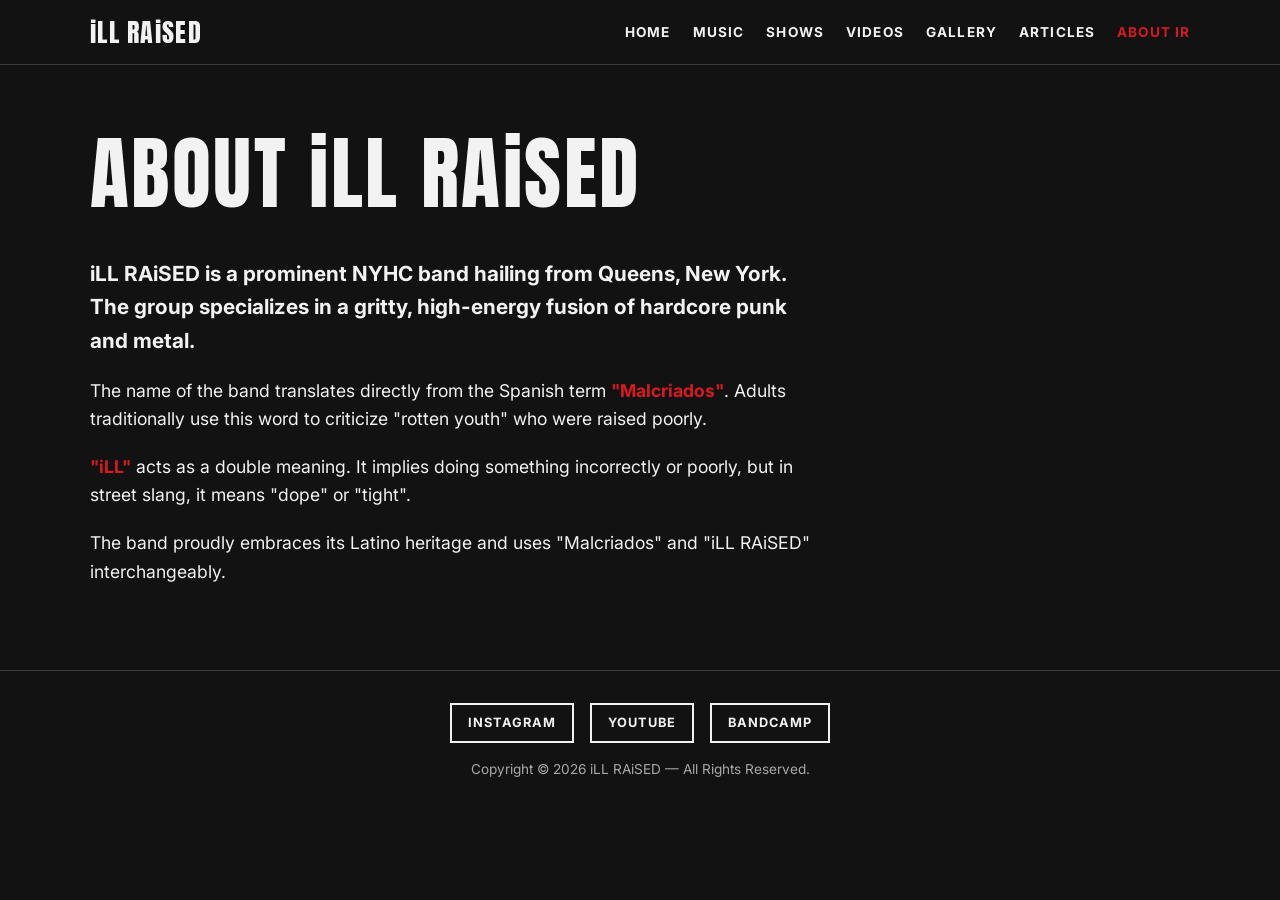
==== about-ir/index.html @ 827c9d97 "addining initial files initial files for website" ====
<!DOCTYPE html>
<html lang="en">
<head>
  <meta charset="utf-8">
  <meta name="viewport" content="width=device-width, initial-scale=1">
  <title>About | iLL RAiSED</title>
  <meta name="description" content="About iLL RAiSED, a NYHC band from Queens, New York.">
  <meta name="theme-color" content="#28292a">
  <meta property="og:title" content="About | iLL RAiSED">
  <meta property="og:description" content="About iLL RAiSED, a NYHC band from Queens, New York.">
  <!-- TODO: after you download your logo into images/, change this to your own domain, e.g. https://illraised.com/images/logo.png -->
  <meta property="og:image" content="https://img1.wsimg.com/isteam/ip/dc09cfa4-0420-4e30-b7b1-ae1ec006c5c7/thumbnails/thumbnail-3f75e0d0-6872-4061-825d-af67ce44d345.png">
  <link rel="preconnect" href="https://fonts.googleapis.com">
  <link rel="preconnect" href="https://fonts.gstatic.com" crossorigin>
  <link href="https://fonts.googleapis.com/css2?family=Anton&family=Inter:wght@400;700&display=swap" rel="stylesheet">
  <link rel="stylesheet" href="../css/style.css">
</head>
<body data-page="about" data-root="../">
  <div id="site-header"></div>
  <main>

    <section>
      <div class="container">
        <h1>About <span class="keep-case">iLL RAiSED</span></h1>
        <div class="about-text">
          <p class="lead">iLL RAiSED is a prominent NYHC band hailing from Queens, New York. The group specializes in a gritty, high-energy fusion of hardcore punk and metal.</p>
          <p>The name of the band translates directly from the Spanish term <strong class="keep-case">"Malcriados"</strong>. Adults traditionally use this word to criticize "rotten youth" who were raised poorly.</p>
          <p><strong class="keep-case">"iLL"</strong> acts as a double meaning. It implies doing something incorrectly or poorly, but in street slang, it means "dope" or "tight".</p>
          <p>The band proudly embraces its Latino heritage and uses <span class="keep-case">"Malcriados"</span> and <span class="keep-case">"iLL RAiSED"</span> interchangeably.</p>
        </div>      </div>
    </section>
  </main>
  <div id="site-footer"></div>
  <script src="../js/site-data.js"></script>
  <script src="../js/main.js"></script>
</body>
</html>
---- css/style.css ----
/* ==========================================================
   iLL RAiSED — main stylesheet
   Change the colors/fonts here and the whole site updates.
   ========================================================== */
:root {
  --bg: #121212;          /* page background */
  --bg-alt: #28292a;      /* section background (original theme color) */
  --text: #f2f2f2;
  --muted: #a8a8a8;
  --accent: #d71920;      /* buttons, highlights */
  --accent-hover: #ff2d35;
  --border: #3a3b3c;
  --font-head: "Anton", Impact, "Arial Narrow Bold", sans-serif;
  --font-body: "Inter", system-ui, -apple-system, "Segoe UI", Roboto, sans-serif;
  --max: 1100px;
}

* { box-sizing: border-box; }
html { scroll-behavior: smooth; }
body {
  margin: 0;
  background: var(--bg);
  color: var(--text);
  font-family: var(--font-body);
  line-height: 1.6;
}
img, video, iframe { max-width: 100%; display: block; }
a { color: var(--text); }
a:hover { color: var(--accent-hover); }

h1, h2, h3, h4 {
  font-family: var(--font-head);
  font-weight: 400;
  letter-spacing: 0.03em;
  text-transform: uppercase;
  line-height: 1.1;
  margin: 0 0 0.5em;
}
h1 { font-size: clamp(2.4rem, 8vw, 5rem); }
h2 { font-size: clamp(1.8rem, 5vw, 3rem); }
h3 { font-size: 1.5rem; }

.container { width: min(100% - 2rem, var(--max)); margin-inline: auto; }
section { padding: 4rem 0; }
.section-alt { background: var(--bg-alt); }
.center { text-align: center; }
.muted { color: var(--muted); }

/* ---------- Announcement bar ---------- */
.announce {
  display: block;
  background: var(--accent);
  color: #fff;
  text-align: center;
  padding: 0.6rem 1rem;
  font-weight: 700;
  text-decoration: none;
  letter-spacing: 0.04em;
  font-size: 0.9rem;
}
.announce:hover { background: var(--accent-hover); color: #fff; }

/* ---------- Header / nav ---------- */
.site-header {
  position: sticky; top: 0; z-index: 50;
  background: rgba(18, 18, 18, 0.95);
  border-bottom: 1px solid var(--border);
}
.nav-wrap {
  display: flex; align-items: center; justify-content: space-between;
  min-height: 64px;
}
.logo {
  font-family: var(--font-head);
  font-size: 1.6rem;
  text-decoration: none;
  letter-spacing: 0.05em;
}
.nav-links { display: flex; gap: 1.4rem; list-style: none; margin: 0; padding: 0; }
.nav-links a {
  text-decoration: none; text-transform: uppercase;
  font-size: 0.85rem; font-weight: 700; letter-spacing: 0.08em;
}
.nav-links a[aria-current="page"] { color: var(--accent); }
.nav-toggle {
  display: none; background: none; border: 0; color: var(--text);
  font-size: 1.8rem; cursor: pointer; padding: 0.25rem 0.5rem;
}
@media (max-width: 800px) {
  .nav-toggle { display: block; }
  .nav-links {
    display: none; position: absolute; top: 100%; left: 0; right: 0;
    flex-direction: column; gap: 0; background: var(--bg);
    border-bottom: 1px solid var(--border);
  }
  .nav-links.open { display: flex; }
  .nav-links a { display: block; padding: 1rem; border-top: 1px solid var(--border); }
}

/* ---------- Buttons ---------- */
.btn {
  display: inline-block;
  background: var(--accent); color: #fff;
  padding: 0.85rem 1.6rem;
  text-decoration: none; font-weight: 700;
  text-transform: uppercase; letter-spacing: 0.08em; font-size: 0.9rem;
  border: 2px solid var(--accent);
  transition: background 0.15s;
}
.btn:hover { background: var(--accent-hover); border-color: var(--accent-hover); color: #fff; }
.btn-outline { background: transparent; color: var(--text); border-color: var(--text); }
.btn-outline:hover { background: var(--text); color: var(--bg); border-color: var(--text); }
.btn-sm { padding: 0.5rem 1rem; font-size: 0.8rem; }

/* ---------- Hero ---------- */
.hero { text-align: center; padding: 3rem 0 2rem; }
.hero-logo { max-width: 280px; margin: 0 auto 1.5rem; }
.hero .tagline { font-family: var(--font-head); font-size: 1.4rem; letter-spacing: 0.2em; color: var(--muted); }
.hero-video { margin: 2rem auto; max-width: 900px; width: 100%; background: #000; }
.hero .btn { margin-top: 0.5rem; }

/* ---------- Grids ---------- */
.video-grid { display: grid; gap: 1.5rem; grid-template-columns: repeat(auto-fit, minmax(300px, 1fr)); }
.embed { position: relative; aspect-ratio: 16 / 9; background: #000; }
.embed iframe { position: absolute; inset: 0; width: 100%; height: 100%; border: 0; }
.video-title { font-size: 0.9rem; color: var(--muted); margin-top: 0.5rem; }

.gallery-grid { display: grid; gap: 0.75rem; grid-template-columns: repeat(auto-fill, minmax(220px, 1fr)); }
.gallery-grid img { width: 100%; aspect-ratio: 1; object-fit: cover; cursor: zoom-in; }

.card-grid { display: grid; gap: 1.5rem; grid-template-columns: repeat(auto-fit, minmax(280px, 1fr)); }
.card { background: var(--bg-alt); border: 1px solid var(--border); padding: 1.5rem; }
.card h3 { margin-bottom: 0.25rem; }

/* ---------- Shows ---------- */
.year-heading { border-bottom: 3px solid var(--accent); padding-bottom: 0.25rem; margin-top: 3rem; }
.show {
  display: grid; gap: 1.25rem; grid-template-columns: 160px 1fr auto;
  align-items: center;
  padding: 1.25rem 0; border-bottom: 1px solid var(--border);
}
.show-date { font-family: var(--font-head); font-size: 2rem; color: var(--accent); line-height: 1; }
.show-title { font-size: 1.3rem; margin: 0 0 0.2rem; }
.show-meta { color: var(--muted); font-size: 0.95rem; margin: 0; }
.show-flyer { width: 160px; }
.show.has-flyer { grid-template-columns: 160px 1fr auto; }
@media (max-width: 640px) {
  .show { grid-template-columns: 1fr; gap: 0.5rem; }
  .show-flyer { width: 100%; max-width: 360px; }
}
.past-list { list-style: none; padding: 0; margin: 0; }
.past-list li { padding: 0.5rem 0; border-bottom: 1px solid var(--border); }
.past-list .d { font-weight: 700; color: var(--accent); margin-right: 0.5rem; }

/* ---------- Placeholder notes (delete once filled in) ---------- */
.todo {
  border: 2px dashed var(--accent); padding: 1rem 1.25rem;
  color: var(--muted); font-size: 0.95rem;
}

/* ---------- Social + footer ---------- */
.social { display: flex; gap: 1rem; justify-content: center; flex-wrap: wrap; }
.site-footer {
  border-top: 1px solid var(--border);
  padding: 2rem 0; text-align: center; color: var(--muted); font-size: 0.85rem;
}

/* ---------- Lightbox ---------- */
.lightbox {
  position: fixed; inset: 0; background: rgba(0,0,0,0.92);
  display: none; align-items: center; justify-content: center; z-index: 100;
  cursor: zoom-out; padding: 1rem;
}
.lightbox.open { display: flex; }
.lightbox img { max-height: 90vh; width: auto; }

/* Keep the band's own capitalization (iLL RAiSED, MALCRiADOS) */
.keep-case { text-transform: none; }

/* About page text */
.about-text { max-width: 720px; }
.about-text p { font-size: 1.1rem; margin: 0 0 1.25rem; }
.about-text .lead { font-size: 1.3rem; font-weight: 700; }
.about-text strong { color: var(--accent); }

/* Music page — Bandcamp players */
.release-grid { display: grid; gap: 2rem; grid-template-columns: repeat(auto-fit, minmax(300px, 1fr)); align-items: start; }
.bc-player { border: 0; width: 100%; max-width: 400px; height: 680px; margin-inline: auto; }
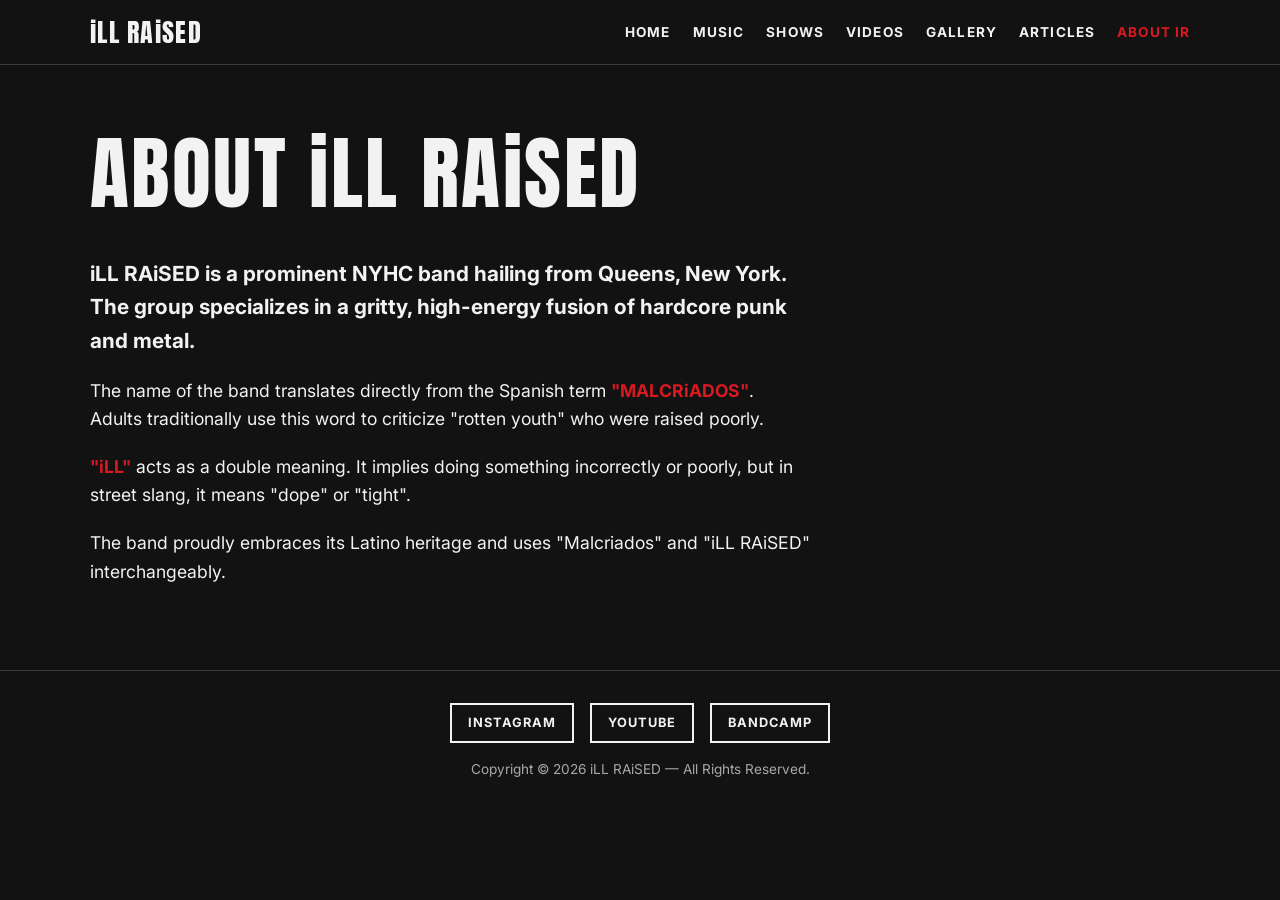
==== commit bf299764: "Update index.html updating Malcriados to proper format" ====
--- a/about-ir/index.html
+++ b/about-ir/index.html
@@ -24,7 +24,7 @@
         <h1>About <span class="keep-case">iLL RAiSED</span></h1>
         <div class="about-text">
           <p class="lead">iLL RAiSED is a prominent NYHC band hailing from Queens, New York. The group specializes in a gritty, high-energy fusion of hardcore punk and metal.</p>
-          <p>The name of the band translates directly from the Spanish term <strong class="keep-case">"Malcriados"</strong>. Adults traditionally use this word to criticize "rotten youth" who were raised poorly.</p>
+          <p>The name of the band translates directly from the Spanish term <strong class="keep-case">"MALCRiADOS"</strong>. Adults traditionally use this word to criticize "rotten youth" who were raised poorly.</p>
           <p><strong class="keep-case">"iLL"</strong> acts as a double meaning. It implies doing something incorrectly or poorly, but in street slang, it means "dope" or "tight".</p>
           <p>The band proudly embraces its Latino heritage and uses <span class="keep-case">"Malcriados"</span> and <span class="keep-case">"iLL RAiSED"</span> interchangeably.</p>
         </div>      </div>
--- a/css/style.css
+++ b/css/style.css
@@ -185,4 +185,4 @@
 
 /* Music page — Bandcamp players */
 .release-grid { display: grid; gap: 2rem; grid-template-columns: repeat(auto-fit, minmax(300px, 1fr)); align-items: start; }
-.bc-player { border: 0; width: 100%; max-width: 400px; height: 680px; margin-inline: auto; }
+.bc-player { border: 0; width: 100%; max-width: 350px; height: 687px; margin-inline: auto; }
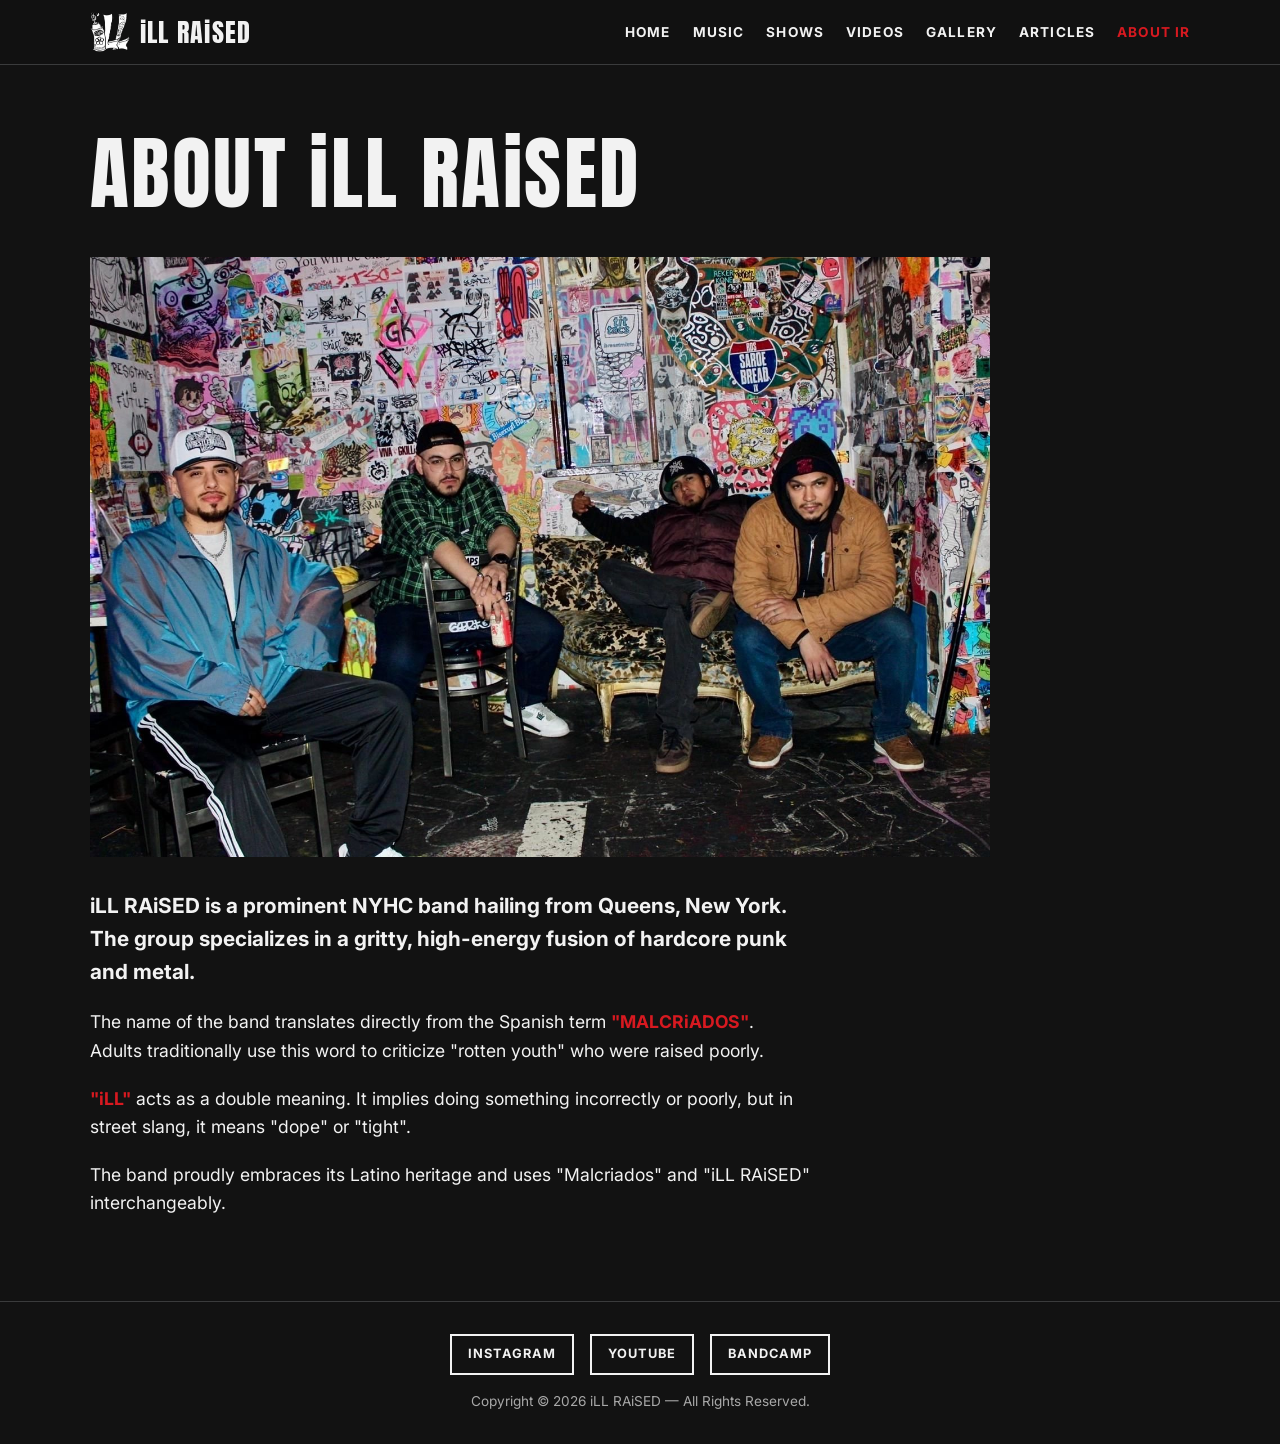
==== commit 02e98cf3: "Add images from the GoDaddy site: logo, icons, flyers, band photo, album art and promo video Every s" ====
--- a/about-ir/index.html
+++ b/about-ir/index.html
@@ -8,8 +8,9 @@
   <meta name="theme-color" content="#28292a">
   <meta property="og:title" content="About | iLL RAiSED">
   <meta property="og:description" content="About iLL RAiSED, a NYHC band from Queens, New York.">
-  <!-- TODO: after you download your logo into images/, change this to your own domain, e.g. https://illraised.com/images/logo.png -->
-  <meta property="og:image" content="https://img1.wsimg.com/isteam/ip/dc09cfa4-0420-4e30-b7b1-ae1ec006c5c7/thumbnails/thumbnail-3f75e0d0-6872-4061-825d-af67ce44d345.png">
+  <meta property="og:image" content="https://illraised.com/images/malcriados-cover.jpg">
+  <link rel="icon" type="image/png" href="../images/favicon.png">
+  <link rel="apple-touch-icon" href="../images/apple-touch-icon.png">
   <link rel="preconnect" href="https://fonts.googleapis.com">
   <link rel="preconnect" href="https://fonts.gstatic.com" crossorigin>
   <link href="https://fonts.googleapis.com/css2?family=Anton&family=Inter:wght@400;700&display=swap" rel="stylesheet">
@@ -22,6 +23,7 @@
     <section>
       <div class="container">
         <h1>About <span class="keep-case">iLL RAiSED</span></h1>
+        <img class="band-photo" src="../images/band.jpg" alt="iLL RAiSED band photo" width="1600" height="1066">
         <div class="about-text">
           <p class="lead">iLL RAiSED is a prominent NYHC band hailing from Queens, New York. The group specializes in a gritty, high-energy fusion of hardcore punk and metal.</p>
           <p>The name of the band translates directly from the Spanish term <strong class="keep-case">"MALCRiADOS"</strong>. Adults traditionally use this word to criticize "rotten youth" who were raised poorly.</p>
--- a/css/style.css
+++ b/css/style.css
@@ -25,6 +25,7 @@
   line-height: 1.6;
 }
 img, video, iframe { max-width: 100%; display: block; }
+img { height: auto; }
 a { color: var(--text); }
 a:hover { color: var(--accent-hover); }
 
@@ -142,11 +143,11 @@
 .show-date { font-family: var(--font-head); font-size: 2rem; color: var(--accent); line-height: 1; }
 .show-title { font-size: 1.3rem; margin: 0 0 0.2rem; }
 .show-meta { color: var(--muted); font-size: 0.95rem; margin: 0; }
-.show-flyer { width: 160px; }
+.show-flyer { width: 160px; cursor: zoom-in; border: 1px solid var(--border); }
 .show.has-flyer { grid-template-columns: 160px 1fr auto; }
 @media (max-width: 640px) {
   .show { grid-template-columns: 1fr; gap: 0.5rem; }
-  .show-flyer { width: 100%; max-width: 360px; }
+  .show-flyer { width: 100%; max-width: 240px; }
 }
 .past-list { list-style: none; padding: 0; margin: 0; }
 .past-list li { padding: 0.5rem 0; border-bottom: 1px solid var(--border); }
@@ -183,6 +184,20 @@
 .about-text .lead { font-size: 1.3rem; font-weight: 700; }
 .about-text strong { color: var(--accent); }
 
-/* Music page — Bandcamp players */
-.release-grid { display: grid; gap: 2rem; grid-template-columns: repeat(auto-fit, minmax(300px, 1fr)); align-items: start; }
-.bc-player { border: 0; width: 100%; max-width: 350px; height: 687px; margin-inline: auto; }
+/* Music page — Bandcamp players: one under the other, centered */
+.bc-embeds { display: flex; flex-direction: column; align-items: center; gap: 30px; }
+.bc-embeds iframe { max-width: 100%; display: block; }
+
+/* Header logo */
+.logo { display: inline-flex; align-items: center; gap: 0.6rem; }
+.logo img { width: 40px; height: 40px; object-fit: contain; }
+
+/* Homepage album block */
+.album { display: grid; gap: 2rem; grid-template-columns: minmax(0, 360px) minmax(0, 1fr); align-items: center; text-align: left; }
+.album img { width: 100%; }
+@media (max-width: 700px) { .album { grid-template-columns: 1fr; text-align: center; } .album img { max-width: 360px; margin: 0 auto; } }
+
+/* About + Articles images */
+.band-photo { width: 100%; max-width: 900px; margin: 0 0 2rem; }
+.card img { width: 100%; margin-bottom: 1rem; }
+.zoom { cursor: zoom-in; }
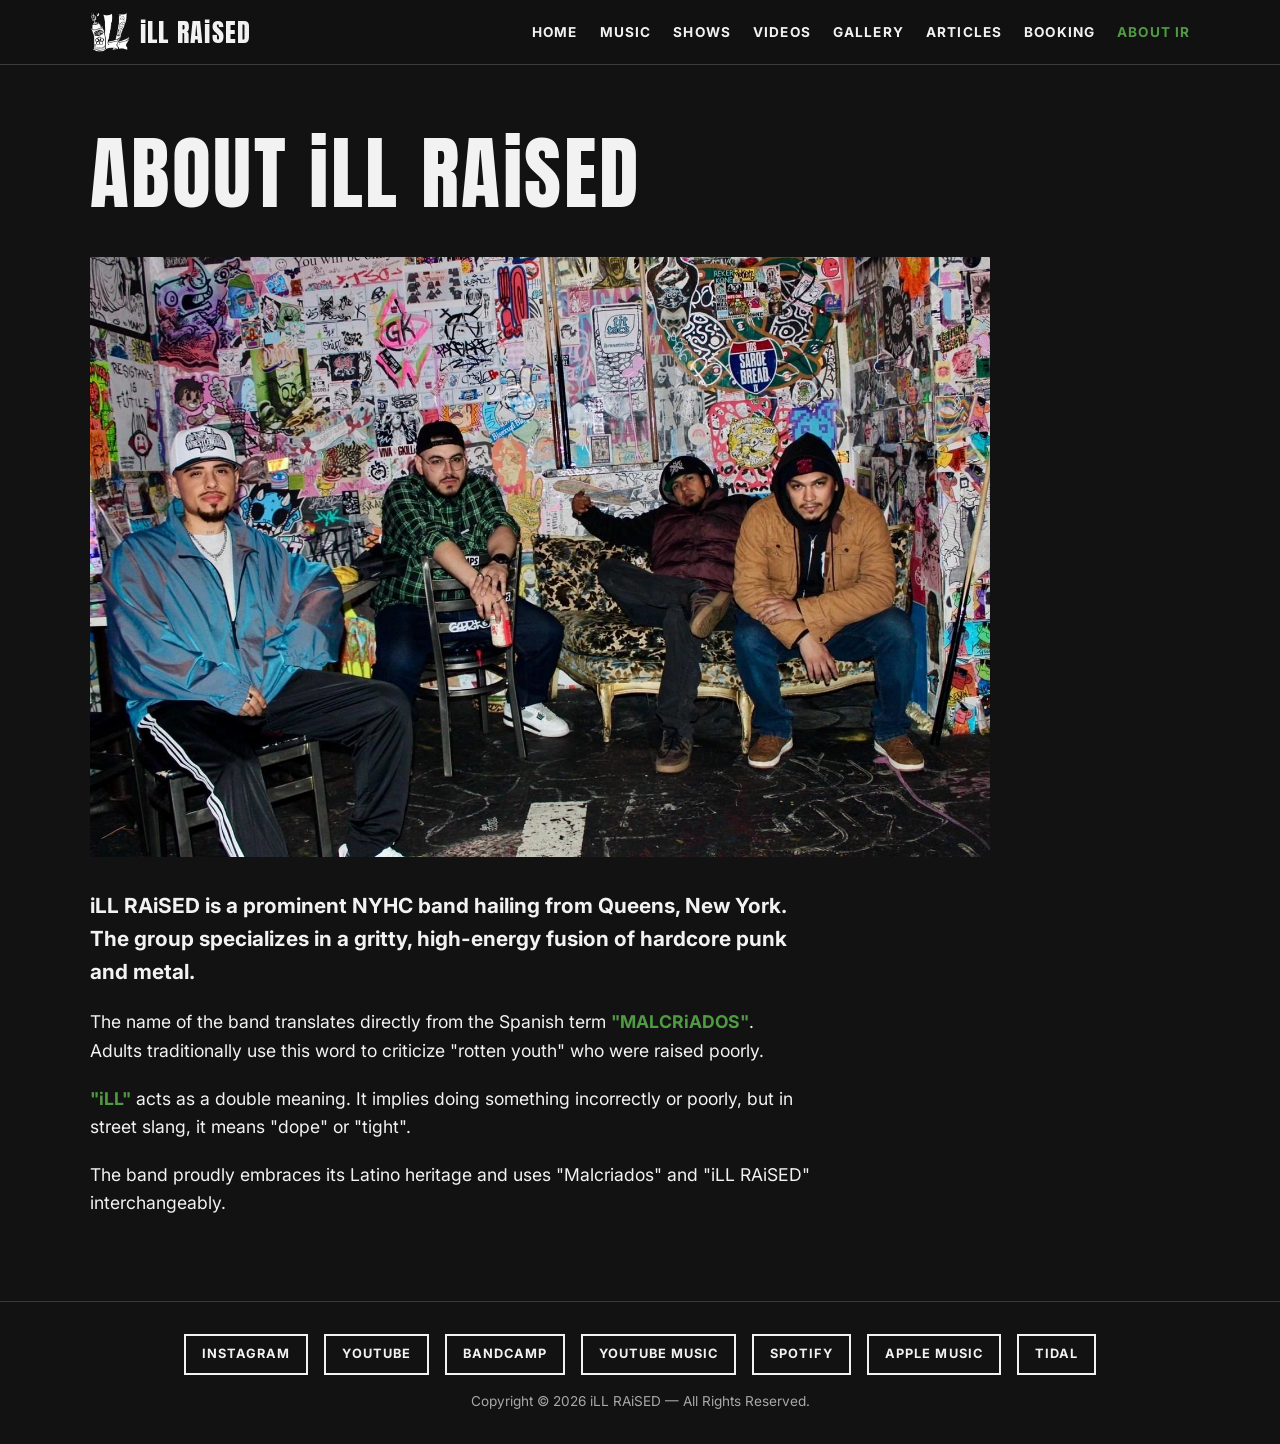
==== commit d0102cf9: "update to about-ir page" ====
--- a/about-ir/index.html
+++ b/about-ir/index.html
@@ -29,8 +29,10 @@
           <p>The name of the band translates directly from the Spanish term <strong class="keep-case">"MALCRiADOS"</strong>. Adults traditionally use this word to criticize "rotten youth" who were raised poorly.</p>
           <p><strong class="keep-case">"iLL"</strong> acts as a double meaning. It implies doing something incorrectly or poorly, but in street slang, it means "dope" or "tight".</p>
           <p>The band proudly embraces its Latino heritage and uses <span class="keep-case">"Malcriados"</span> and <span class="keep-case">"iLL RAiSED"</span> interchangeably.</p>
-        </div>      </div>
+        </div>
+      </div>
     </section>
+    
   </main>
   <div id="site-footer"></div>
   <script src="../js/site-data.js"></script>
--- a/css/style.css
+++ b/css/style.css
@@ -7,8 +7,10 @@
   --bg-alt: #28292a;      /* section background (original theme color) */
   --text: #f2f2f2;
   --muted: #a8a8a8;
-  --accent: #d71920;      /* buttons, highlights */
-  --accent-hover: #ff2d35;
+  --accent: #519a44;      /* buttons, highlights */
+  /* --accent: #d71920;      buttons, highlights */
+  --accent-hover: #ff422d;
+  /* --accent-hover: #ff2d35; */
   --border: #3a3b3c;
   --font-head: "Anton", Impact, "Arial Narrow Bold", sans-serif;
   --font-body: "Inter", system-ui, -apple-system, "Segoe UI", Roboto, sans-serif;
@@ -113,12 +115,21 @@
 .btn-outline:hover { background: var(--text); color: var(--bg); border-color: var(--text); }
 .btn-sm { padding: 0.5rem 1rem; font-size: 0.8rem; }
 
-/* ---------- Hero ---------- */
-.hero { text-align: center; padding: 3rem 0 2rem; }
-.hero-logo { max-width: 280px; margin: 0 auto 1.5rem; }
-.hero .tagline { font-family: var(--font-head); font-size: 1.4rem; letter-spacing: 0.2em; color: var(--muted); }
-.hero-video { margin: 2rem auto; max-width: 900px; width: 100%; background: #000; }
-.hero .btn { margin-top: 0.5rem; }
+/* ---------- Hero (video background) ---------- */
+.hero {
+  position: relative; overflow: hidden; text-align: center;
+  min-height: min(85vh, 760px);
+  display: flex; align-items: center; justify-content: center;
+  padding: 4rem 0; background: #000;
+}
+.hero-bg { position: absolute; inset: 0; width: 100%; height: 100%; object-fit: cover; max-width: none; }
+.hero-shade { position: absolute; inset: 0; background: linear-gradient(rgba(0,0,0,0.45), rgba(0,0,0,0.65)); }
+.hero-content { position: relative; z-index: 1; }
+.hero-logo { max-width: 240px; width: 55%; margin: 0 auto 1.25rem; filter: drop-shadow(0 4px 16px rgba(0,0,0,0.6)); }
+.hero h1 { text-shadow: 0 3px 18px rgba(0,0,0,0.7); }
+.hero .tagline { font-family: var(--font-head); font-size: 1.4rem; letter-spacing: 0.2em; color: #e6e6e6; }
+.hero-buttons { display: flex; flex-wrap: wrap; gap: 1rem; justify-content: center; margin-top: 0.75rem; }
+@media (prefers-reduced-motion: reduce) { .hero-bg { display: none; } .hero { background: #000 url("../images/hero-poster.jpg") center / cover; } }
 
 /* ---------- Grids ---------- */
 .video-grid { display: grid; gap: 1.5rem; grid-template-columns: repeat(auto-fit, minmax(300px, 1fr)); }
@@ -192,12 +203,34 @@
 .logo { display: inline-flex; align-items: center; gap: 0.6rem; }
 .logo img { width: 40px; height: 40px; object-fit: contain; }
 
-/* Homepage album block */
-.album { display: grid; gap: 2rem; grid-template-columns: minmax(0, 360px) minmax(0, 1fr); align-items: center; text-align: left; }
-.album img { width: 100%; }
-@media (max-width: 700px) { .album { grid-template-columns: 1fr; text-align: center; } .album img { max-width: 360px; margin: 0 auto; } }
+/* Homepage album block: heading and text, then the Bandcamp player, then the button */
+.album { display: flex; flex-direction: column; align-items: center; }
+.album p { margin: 0 0 1rem; }
+.album iframe { max-width: 100%; margin: 1rem auto 2rem; }
+.album-title { font-size: clamp(1.4rem, 3.5vw, 2rem); margin: 0 0 0.4rem; }
 
 /* About + Articles images */
 .band-photo { width: 100%; max-width: 900px; margin: 0 0 2rem; }
 .card img { width: 100%; margin-bottom: 1rem; }
 .zoom { cursor: zoom-in; }
+
+/* Show lineup: underlined label, bands on the line below */
+.show-lineup { margin: 0.5rem 0 0; font-size: 0.95rem; }
+.lineup-label { display: block; color: var(--accent); text-decoration: underline; text-underline-offset: 3px; text-transform: uppercase; letter-spacing: 0.05em; font-size: 0.85rem; font-weight: 700; }
+.lineup-bands { display: block; }
+
+/* Ticket button for a show that has passed: greyed out, not clickable */
+.btn-disabled, .btn-disabled:hover { background: #3a3b3c; border-color: #3a3b3c; color: #8a8a8a; cursor: not-allowed; }
+
+/* Booking page */
+.booking-text { font-size: 1.15rem; margin: 0 0 0.5rem; }
+.booking-email { font-family: var(--font-head); font-size: clamp(1.4rem, 4vw, 2rem); letter-spacing: 0.04em; color: var(--accent); text-decoration: none; overflow-wrap: anywhere; }
+.booking-email:hover { color: var(--accent-hover); text-decoration: underline; }
+
+/* Black and white photos (add bw: true to a GALLERY photo) */
+.bw { filter: grayscale(100%); }
+
+/* Press kit (EPK) page and Booking page buttons */
+.epk-buttons { display: flex; flex-wrap: wrap; gap: 1rem; justify-content: center; margin: 1.25rem 0 1.5rem; }
+.epk-cta { margin-top: 2.5rem; }
+.epk-preview { display: block; width: min(100%, 820px); height: auto; margin: 1.5rem auto 0; border: 1px solid var(--border); }
